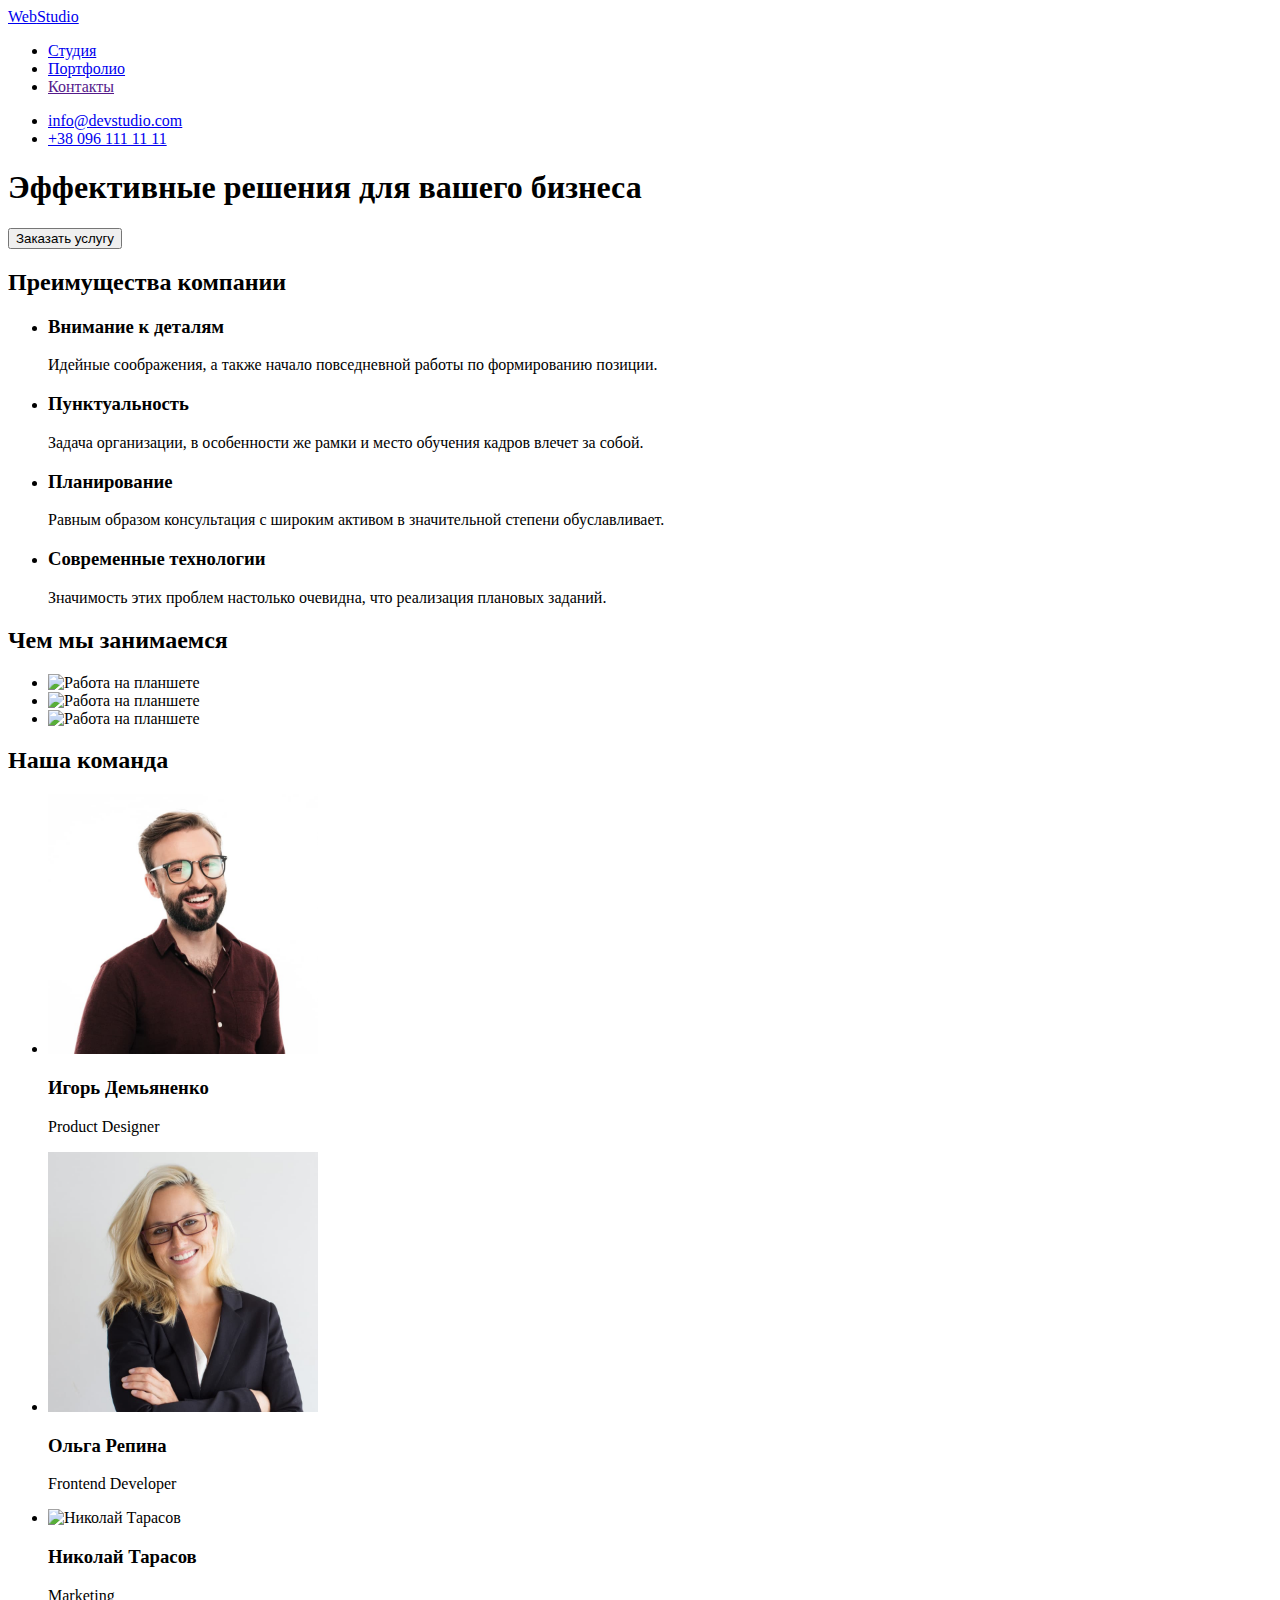
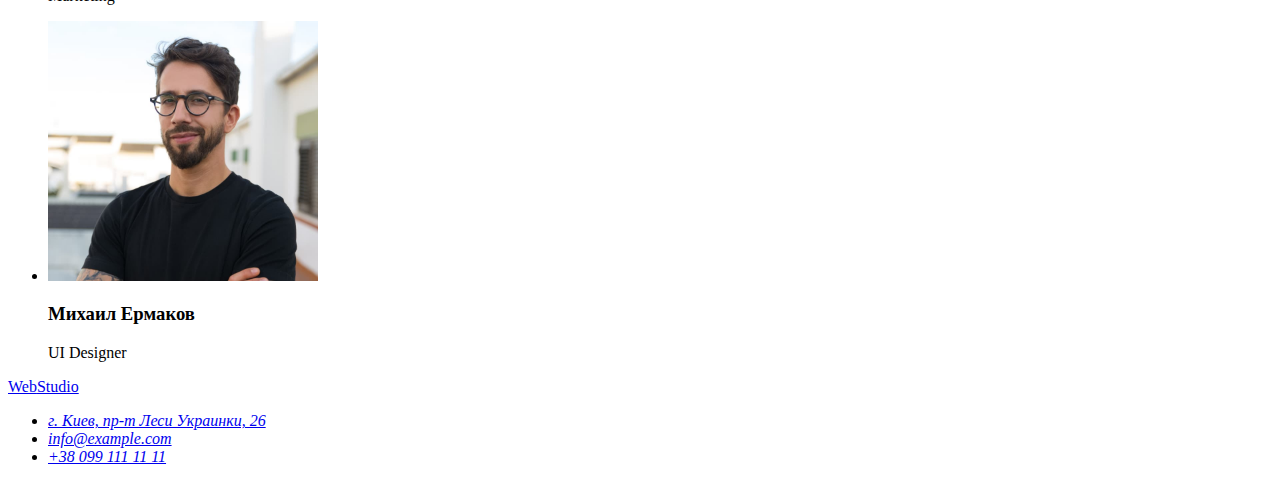
==== index.html @ 6516a87b "Create index.html" ====
<!DOCTYPE html>
<html lang="ru">
  <head>
    <meta charset="UTF-8" />
    <meta http-equiv="X-UA-Compatible" content="IE=edge" />
    <meta name="viewport" content="width=device-width, initial-scale=1.0" />
    <title>WebStudio</title>
    <link rel="preconnect" href="https://fonts.gstatic.com" />
    <link
      href="https://fonts.googleapis.com/css2?family=Raleway:wght@700&family=Roboto:wght@400;500;700;900&display=swap"
      rel="stylesheet"
    />
    <link rel="stylesheet" href="./css/styles.css" />
  </head>
  <body>
    <!--Header-->
    <header class="header">
      <a class="logo link" href="./"> <span class="logo-part">Web</span>Studio</a>
      <nav class="navigation">
        <ul class="menu list">
          <li class="menu-item">
            <a class="menu-link link current" href="./index.html">Студия</a>
          </li>
          <li class="menu-item"><a class="menu-link link" href="./portfolio.html">Портфолио</a></li>
          <li class="menu-item"><a class="menu-link link" href="">Контакты</a></li>
        </ul>
      </nav>
      <ul class="contacts list">
        <li class="contacts-item">
          <a class="contacts-link link" href="mailto:info@devstudio.com">info@devstudio.com</a>
        </li>
        <li class="contacts-item">
          <a class="contacts-link link" href="tel:+380961111111">+38 096 111 11 11</a>
        </li>
      </ul>
    </header>
    <main>
      <!--Hero-->
      <section class="hero">
        <h1 class="hero-title">Эффективные решения для вашего бизнеса</h1>
        <button class="modal-button" type="button">Заказать услугу</button>
      </section>
      <!--Advantages-->
      <section class="advantages">
        <h2 class="advantages-title-section">Преимущества компании</h2>
        <ul class="advantages-list list">
          <li class="advantages-item">
            <h3 class="advantages-title">Внимание к деталям</h3>
            <p class="advantages-text">
              Идейные соображения, а также начало повседневной работы по формированию позиции.
            </p>
          </li>
          <li class="advantages-item">
            <h3 class="advantages-title">Пунктуальность</h3>
            <p class="advantages-text">
              Задача организации, в особенности же рамки и место обучения кадров влечет за собой.
            </p>
          </li>
          <li class="advantages-item">
            <h3 class="advantages-title">Планирование</h3>
            <p class="advantages-text">
              Равным образом консультация с широким активом в значительной степени обуславливает.
            </p>
          </li>
          <li class="advantages-item">
            <h3 class="advantages-title">Современные технологии</h3>
            <p class="advantages-text">
              Значимость этих проблем настолько очевидна, что реализация плановых заданий.
            </p>
          </li>
        </ul>
      </section>
      <!--Gallery-->
      <section class="gallery">
        <h2 class="gallery-title">Чем мы занимаемся</h2>
        <ul class="gallery-list list">
          <li class="gallery-item">
            <img src="./images/img-1.jpg" alt="Работа на планшете" width="370" height="294" />
          </li>
          <li class="gallery-item">
            <img src="./images/img-2.jpg" alt="Работа на планшете" width="370" height="294" />
          </li>
          <li class="gallery-item">
            <img src="./images/img-3.jpg" alt="Работа на планшете" width="370" height="294" />
          </li>
        </ul>
      </section>
      <!--Team-->
      <section class="team">
        <h2 class="team-title-section">Наша команда</h2>
        <ul class="team-list list">
          <li class="team-item">
            <img src="./images/team/igor.jpg" alt="Игорь Демьяненко" width="270" height="260" />
            <h3 class="team-title">Игорь Демьяненко</h3>
            <p class="team-text" lang="en">Product Designer</p>
          </li>
          <li class="team-item">
            <img src="./images/team/olga.jpg" alt="Ольга Репина" width="270" height="260" />
            <h3 class="team-title">Ольга Репина</h3>
            <p class="team-text" lang="en">Frontend Developer</p>
          </li>
          <li class="team-item">
            <img src="./images/team/nickolay.jpg" alt="Николай Тарасов" width="270" height="260" />
            <h3 class="team-title">Николай Тарасов</h3>
            <p class="team-text" lang="en">Marketing</p>
          </li>
          <li class="team-item">
            <img src="./images/team/michail.jpg" alt="Михаил Ермаков" width="270" height="260" />
            <h3 class="team-title">Михаил Ермаков</h3>
            <p class="team-text" lang="en">UI Designer</p>
          </li>
        </ul>
      </section>
    </main>
    <!--Footer-->
    <footer class="footer">
      <a class="logo-footer link" href="./"><span class="logo-part">Web</span>Studio</a>
      <address class="address">
        <ul class="address-list list">
          <li class="address-item">
            <a
              class="address-link link"
              href="https://goo.gl/maps/QvTUTjKMQHzoDzai6"
              target="_blank"
              rel="noopener noreferrer"
              >г. Киев, пр-т Леси Украинки, 26</a
            >
          </li>
          <li class="address-item">
            <a class="mail-link link" href="mailto:info@example.com">info@example.com</a>
          </li>
          <li class="address-item">
            <a class="mail-link link" href="tel:+380991111111">+38 099 111 11 11</a>
          </li>
        </ul>
      </address>
    </footer>
  </body>
</html>
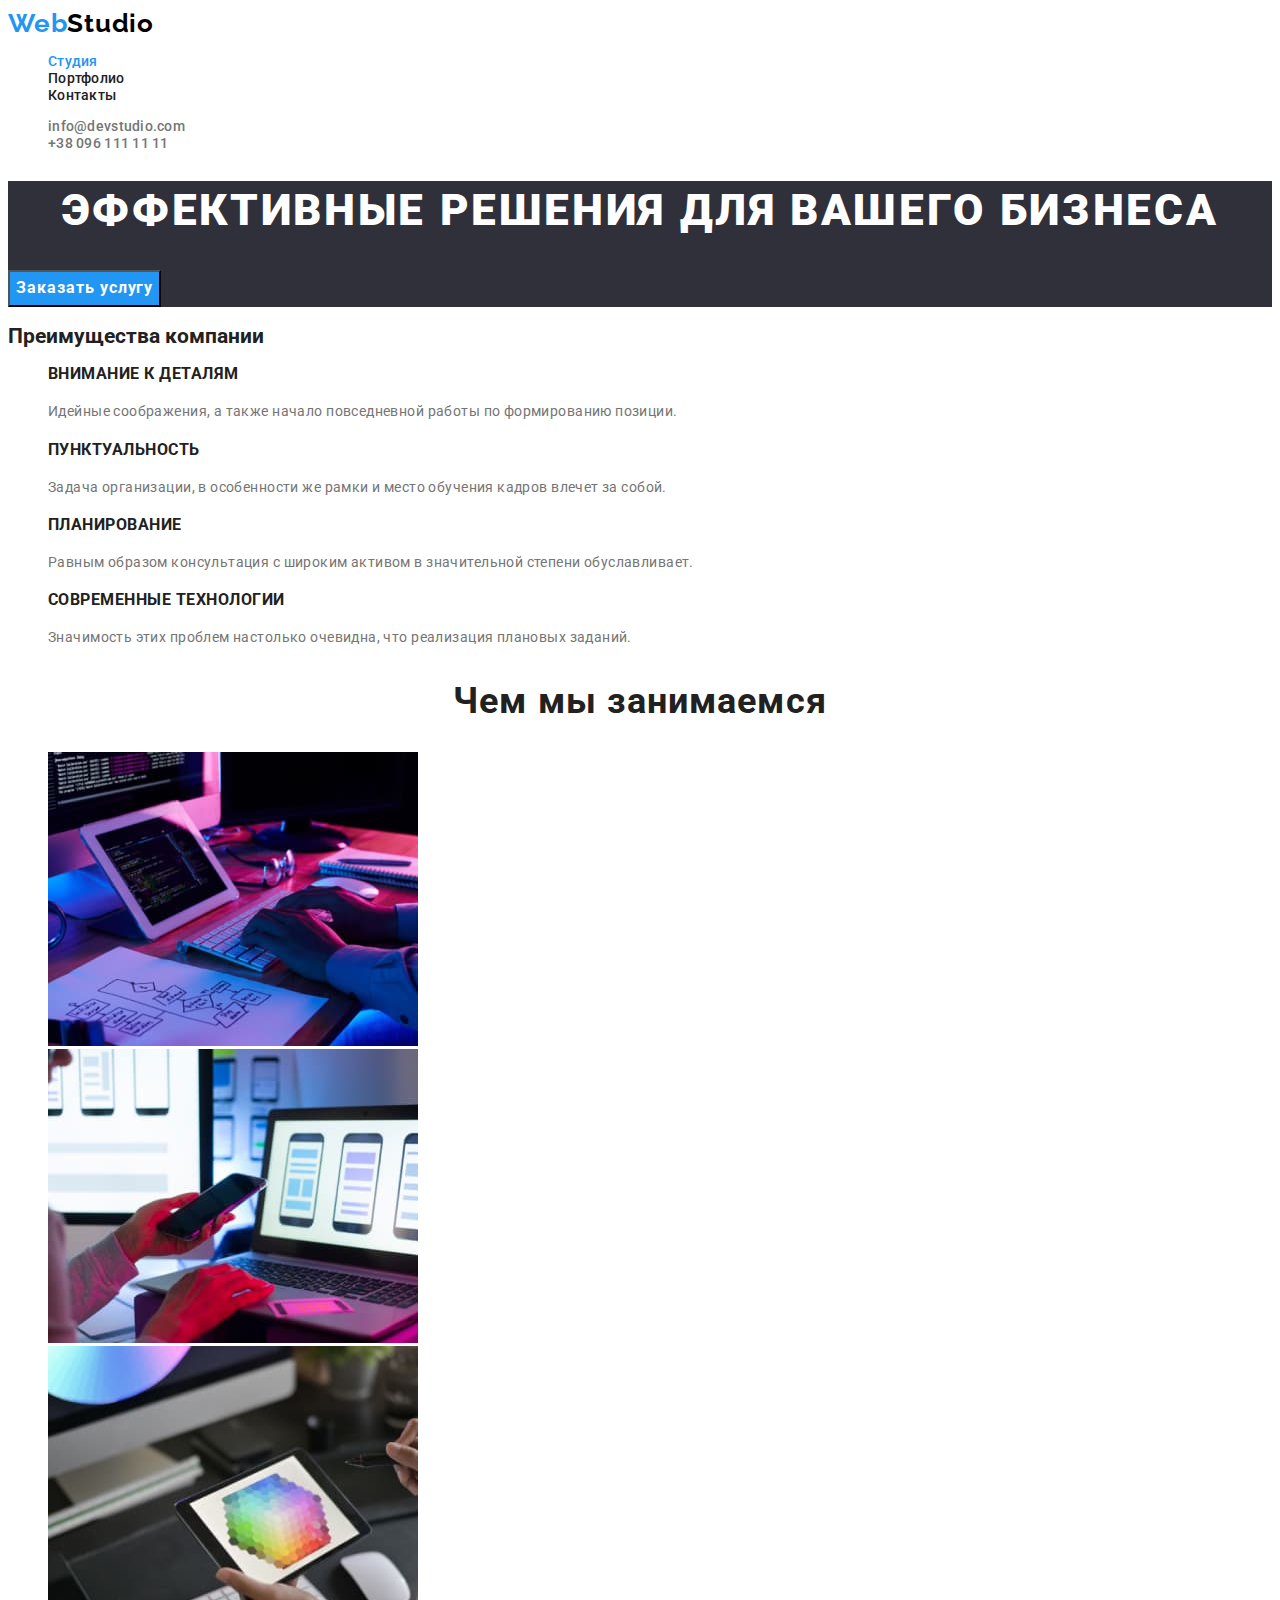
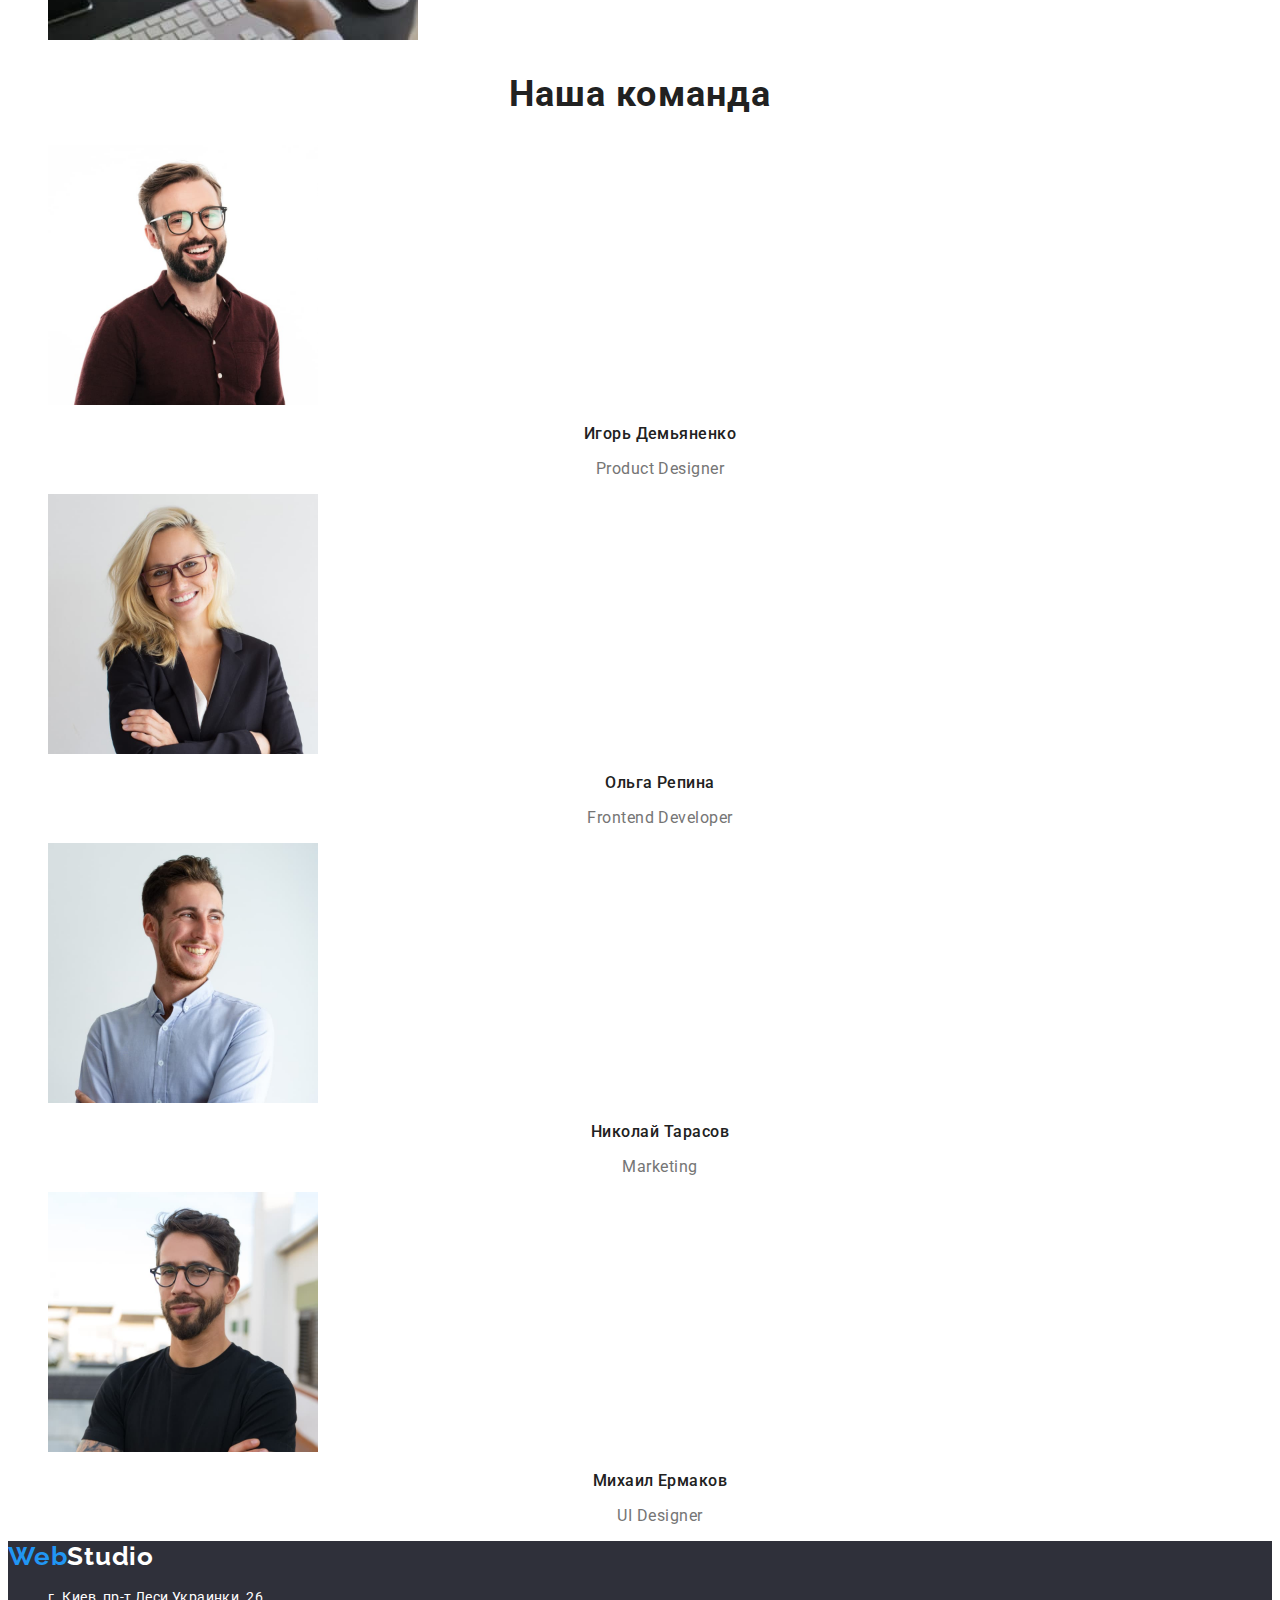
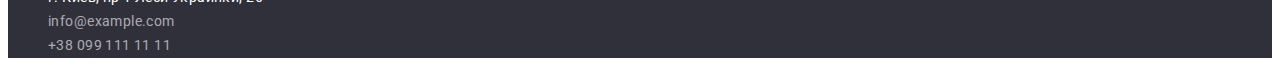
==== commit b9cd4a14: "Update index.html" ====
--- a/index.html
+++ b/index.html
@@ -9,6 +9,13 @@
     <link
       href="https://fonts.googleapis.com/css2?family=Raleway:wght@700&family=Roboto:wght@400;500;700;900&display=swap"
       rel="stylesheet"
+    />
+    <link
+      rel="stylesheet"
+      href="https://cdnjs.cloudflare.com/ajax/libs/modern-normalize/1.1.0/modern-normalize.min.css"
+      integrity="sha512-wpPYUAdjBVSE4KJnH1VR1HeZfpl1ub8YT/NKx4PuQ5NmX2tKuGu6U/JRp5y+Y8XG2tV+wKQpNHVUX03MfMFn9Q=="
+      crossorigin="anonymous"
+      referrerpolicy="no-referrer"
     />
     <link rel="stylesheet" href="./css/styles.css" />
   </head>
--- a/css/styles.css
+++ b/css/styles.css
@@ -0,0 +1,205 @@
+:root {
+  --main-font: 'Roboto', sans-serif;
+  --secondary-font: 'Raleway', sans-serif;
+  --accent-color: #2196f3;
+  --font-color: #212121;
+  --secondary-color: #ffffff;
+  --logo-header-color: #000000;
+  --logo-part-color: #2196f3;
+  --text-color: #757575;
+  --hero-footer-backgroud-color: #2f303a;
+  --button-background-color: #188ce8;
+  --portfolio-button-color: #f5f4fa;
+  --mail-link-color: rgba(255, 255, 255, 0.6);
+}
+
+.list {
+  list-style: none;
+}
+.link {
+  text-decoration: none;
+}
+body {
+  font-family: var(--main-font);
+  color: var(--font-color);
+  font-weight: 400;
+  font-size: 14px;
+}
+
+/*========= HEADER ========*/
+.logo {
+  font-family: var(--secondary-font);
+  font-weight: 700;
+  font-size: 26px;
+  line-height: 1.19;
+  letter-spacing: 0.03em;
+  color: var(--logo-header-color);
+}
+.logo-part {
+  color: var(--logo-part-color);
+}
+.menu-link,
+.contacts-link {
+  font-weight: 500;
+  line-height: 1.14;
+  letter-spacing: 0.02em;
+}
+.menu-link {
+  color: inherit;
+}
+.menu-link:hover,
+.menu-link:focus {
+  color: var(--accent-color);
+}
+.menu-link.current {
+  color: var(--accent-color);
+}
+.contacts-link {
+  color: var(--text-color);
+}
+.contacts-link:hover,
+.contacts-link:focus {
+  color: var(--accent-color);
+}
+
+/*========= END HEADER ========*/
+
+/*========= HERO ========*/
+.hero {
+  background-color: var(--hero-footer-backgroud-color);
+}
+.hero-title {
+  font-weight: 900;
+  font-size: 44px;
+  line-height: 1.36;
+  text-align: center;
+  letter-spacing: 0.06em;
+  text-transform: uppercase;
+  color: var(--secondary-color);
+}
+.modal-button {
+  font-weight: 700;
+  font-size: 16px;
+  line-height: 1.88;
+  letter-spacing: 0.06em;
+  color: var(--secondary-color);
+  background-color: var(--accent-color);
+  cursor: pointer;
+}
+.modal-button:hover,
+.modal-button:focus {
+  background-color: var(--button-background-color);
+}
+button {
+  font-family: inherit;
+}
+/*========= END HERO ========*/
+
+/*========= ADVANTAGES ========*/
+.advantages-title {
+  font-weight: 700;
+  line-height: 1.14;
+  letter-spacing: 0.03em;
+  text-transform: uppercase;
+}
+.advantages-text {
+  line-height: 1.71;
+  letter-spacing: 0.03em;
+  color: var(--text-color);
+}
+/*========= END ADVANTAGES ========*/
+
+/*========= GALLERY ========*/
+.gallery-title,
+.team-title-section {
+  font-weight: 700;
+  font-size: 36px;
+  line-height: 1.17;
+  text-align: center;
+  letter-spacing: 0.03em;
+}
+/*========= END GALLERY ========*/
+
+/*========= TEAM ========*/
+.team-title,
+.team-text {
+  font-size: 16px;
+  line-height: 1.19;
+  text-align: center;
+  letter-spacing: 0.03em;
+}
+.team-title {
+  font-weight: 500;
+}
+.team-text {
+  color: var(--text-color);
+}
+/*========= END TEAM ========*/
+
+/*========= PORTFOLIO ========*/
+.portfolio-button {
+  font-weight: 500;
+  font-size: 16px;
+  line-height: 1.63;
+  text-align: center;
+  letter-spacing: 0.03em;
+  background-color: var(--portfolio-button-color);
+  cursor: pointer;
+}
+.portfolio-button:hover,
+.portfolio-button:focus {
+  color: var(--secondary-color);
+  background-color: var(--accent-color);
+}
+.portfolio-jobs-title {
+  font-weight: 700;
+  font-size: 18px;
+  line-height: 2;
+  letter-spacing: 0.06em;
+  color: var(--font-color);
+}
+.portfolio-jobs-text {
+  font-size: 16px;
+  line-height: 1.88;
+  letter-spacing: 0.03em;
+  color: var(--text-color);
+}
+/*========= END PORTFOLIO ========*/
+
+/*========= FOOTER ========*/
+.footer {
+  background-color: var(--hero-footer-backgroud-color);
+}
+.logo-footer {
+  font-family: var(--secondary-font);
+  font-weight: 700;
+  font-size: 26px;
+  line-height: 1.19;
+  letter-spacing: 0.03em;
+  color: var(--secondary-color);
+}
+
+.address {
+  font-style: normal;
+  font-size: inherit;
+}
+.address-link,
+.mail-link {
+  line-height: 1.71;
+  letter-spacing: 0.03em;
+}
+.address-link {
+  color: var(--secondary-color);
+}
+.address-link:hover,
+.address-link:focus {
+  color: var(--accent-color);
+}
+.mail-link {
+  color: var(--mail-link-color);
+}
+.mail-link:hover,
+.mail-link:focus {
+  color: var(--accent-color);
+}
+/*========= END FOOTER ========*/
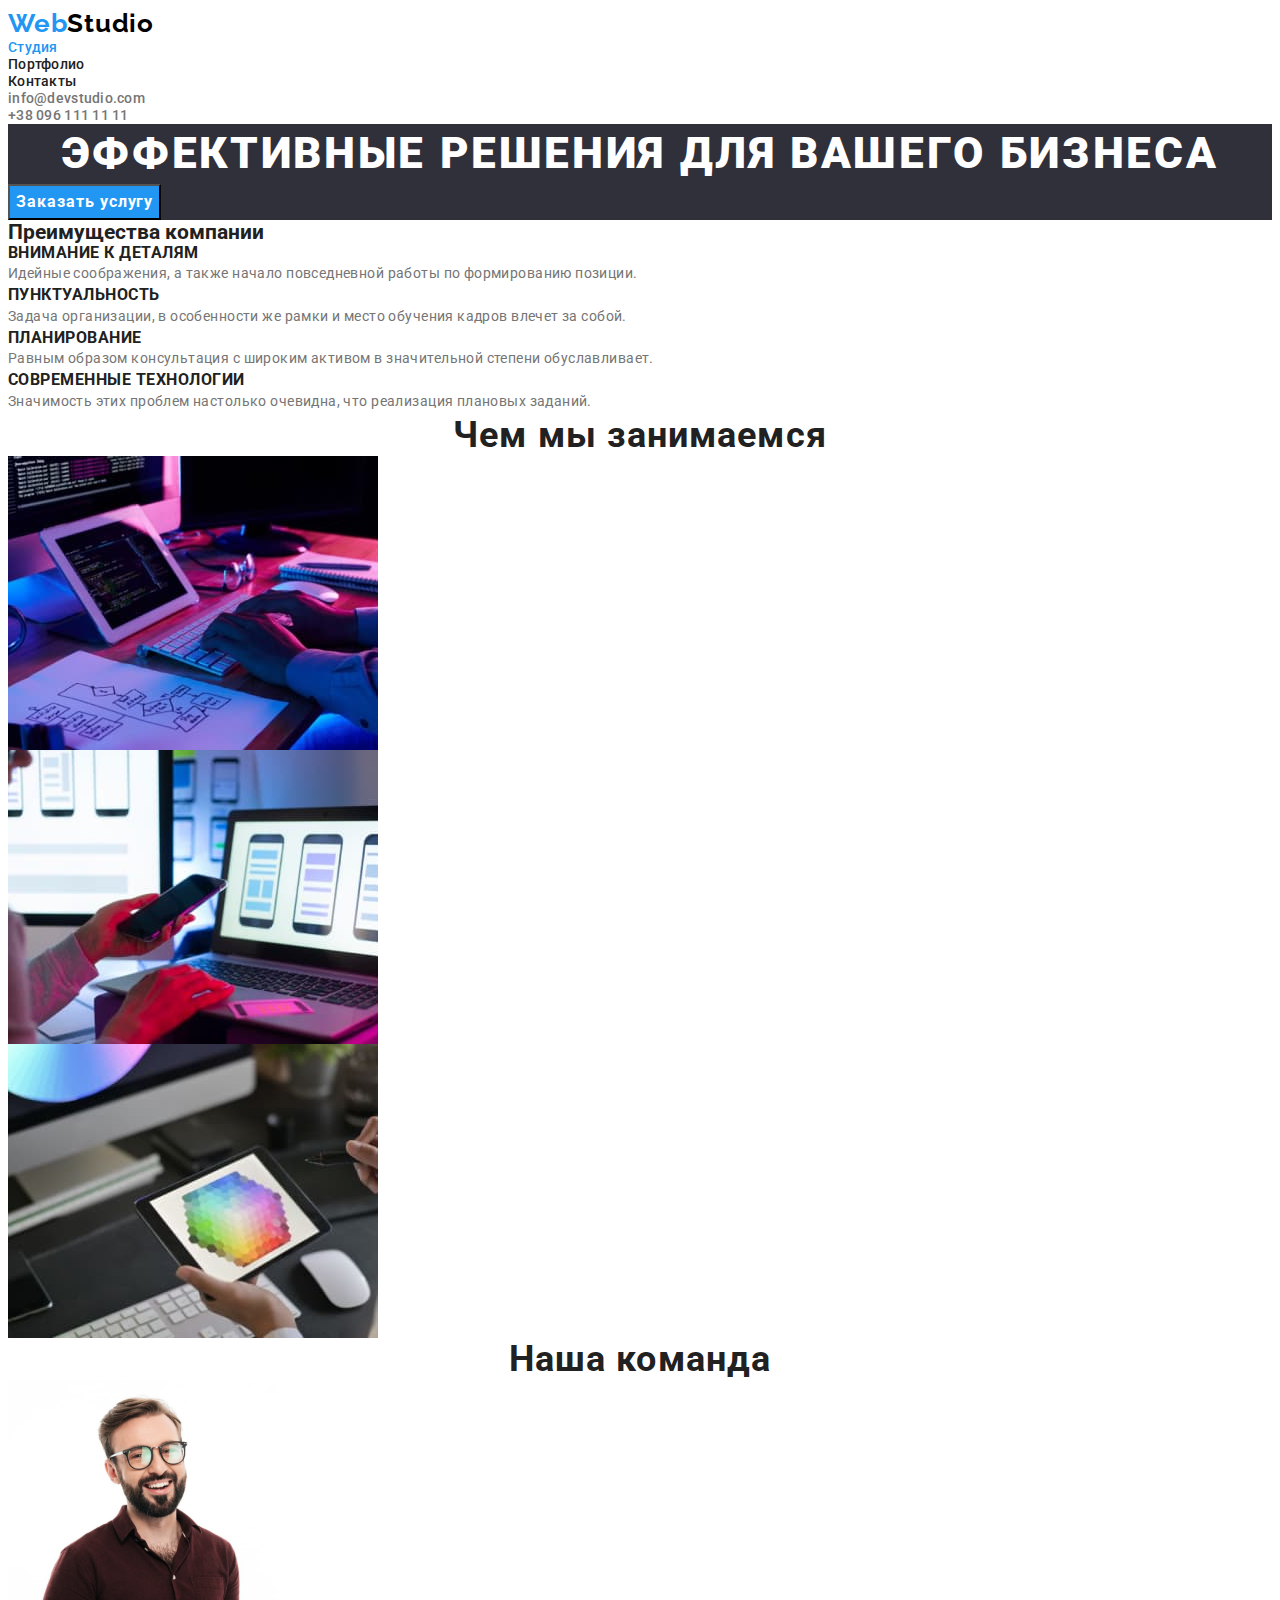
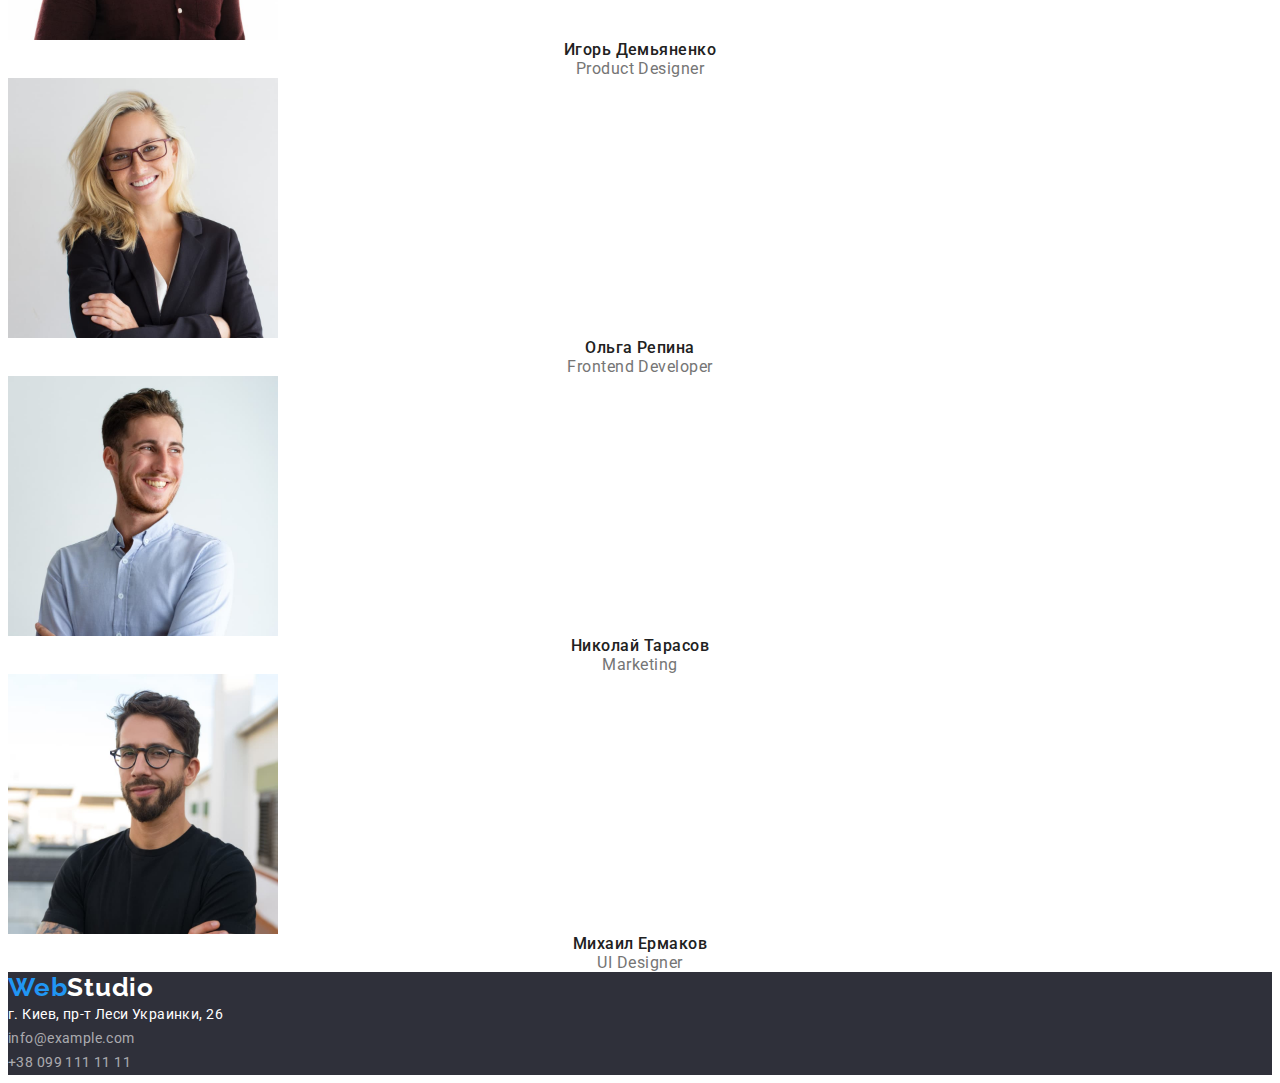
==== commit 919549d2: "Update index.html" ====
--- a/index.html
+++ b/index.html
@@ -22,125 +22,144 @@
   <body>
     <!--Header-->
     <header class="header">
-      <a class="logo link" href="./"> <span class="logo-part">Web</span>Studio</a>
-      <nav class="navigation">
-        <ul class="menu list">
-          <li class="menu-item">
-            <a class="menu-link link current" href="./index.html">Студия</a>
+      <div class="container header-container">
+        <a class="logo link" href="./"> <span class="logo-part">Web</span>Studio</a>
+        <nav class="navigation">
+          <ul class="menu list">
+            <li class="menu-item">
+              <a class="menu-link link current" href="./index.html">Студия</a>
+            </li>
+            <li class="menu-item">
+              <a class="menu-link link" href="./portfolio.html">Портфолио</a>
+            </li>
+            <li class="menu-item"><a class="menu-link link" href="">Контакты</a></li>
+          </ul>
+        </nav>
+        <ul class="contacts list">
+          <li class="contacts-item">
+            <a class="contacts-link link" href="mailto:info@devstudio.com">info@devstudio.com</a>
           </li>
-          <li class="menu-item"><a class="menu-link link" href="./portfolio.html">Портфолио</a></li>
-          <li class="menu-item"><a class="menu-link link" href="">Контакты</a></li>
+          <li class="contacts-item">
+            <a class="contacts-link link" href="tel:+380961111111">+38 096 111 11 11</a>
+          </li>
         </ul>
-      </nav>
-      <ul class="contacts list">
-        <li class="contacts-item">
-          <a class="contacts-link link" href="mailto:info@devstudio.com">info@devstudio.com</a>
-        </li>
-        <li class="contacts-item">
-          <a class="contacts-link link" href="tel:+380961111111">+38 096 111 11 11</a>
-        </li>
-      </ul>
+      </div>
     </header>
     <main>
       <!--Hero-->
       <section class="hero">
-        <h1 class="hero-title">Эффективные решения для вашего бизнеса</h1>
-        <button class="modal-button" type="button">Заказать услугу</button>
+        <div class="container">
+          <h1 class="hero-title">Эффективные решения для вашего бизнеса</h1>
+          <button class="modal-button" type="button">Заказать услугу</button>
+        </div>
       </section>
       <!--Advantages-->
       <section class="advantages">
-        <h2 class="advantages-title-section">Преимущества компании</h2>
-        <ul class="advantages-list list">
-          <li class="advantages-item">
-            <h3 class="advantages-title">Внимание к деталям</h3>
-            <p class="advantages-text">
-              Идейные соображения, а также начало повседневной работы по формированию позиции.
-            </p>
-          </li>
-          <li class="advantages-item">
-            <h3 class="advantages-title">Пунктуальность</h3>
-            <p class="advantages-text">
-              Задача организации, в особенности же рамки и место обучения кадров влечет за собой.
-            </p>
-          </li>
-          <li class="advantages-item">
-            <h3 class="advantages-title">Планирование</h3>
-            <p class="advantages-text">
-              Равным образом консультация с широким активом в значительной степени обуславливает.
-            </p>
-          </li>
-          <li class="advantages-item">
-            <h3 class="advantages-title">Современные технологии</h3>
-            <p class="advantages-text">
-              Значимость этих проблем настолько очевидна, что реализация плановых заданий.
-            </p>
-          </li>
-        </ul>
+        <div class="container">
+          <h2 class="advantages-title-section">Преимущества компании</h2>
+          <ul class="advantages-list list">
+            <li class="advantages-item">
+              <h3 class="advantages-title">Внимание к деталям</h3>
+              <p class="advantages-text">
+                Идейные соображения, а также начало повседневной работы по формированию позиции.
+              </p>
+            </li>
+            <li class="advantages-item">
+              <h3 class="advantages-title">Пунктуальность</h3>
+              <p class="advantages-text">
+                Задача организации, в особенности же рамки и место обучения кадров влечет за собой.
+              </p>
+            </li>
+            <li class="advantages-item">
+              <h3 class="advantages-title">Планирование</h3>
+              <p class="advantages-text">
+                Равным образом консультация с широким активом в значительной степени обуславливает.
+              </p>
+            </li>
+            <li class="advantages-item">
+              <h3 class="advantages-title">Современные технологии</h3>
+              <p class="advantages-text">
+                Значимость этих проблем настолько очевидна, что реализация плановых заданий.
+              </p>
+            </li>
+          </ul>
+        </div>
       </section>
       <!--Gallery-->
       <section class="gallery">
-        <h2 class="gallery-title">Чем мы занимаемся</h2>
-        <ul class="gallery-list list">
-          <li class="gallery-item">
-            <img src="./images/img-1.jpg" alt="Работа на планшете" width="370" height="294" />
-          </li>
-          <li class="gallery-item">
-            <img src="./images/img-2.jpg" alt="Работа на планшете" width="370" height="294" />
-          </li>
-          <li class="gallery-item">
-            <img src="./images/img-3.jpg" alt="Работа на планшете" width="370" height="294" />
-          </li>
-        </ul>
+        <div class="container">
+          <h2 class="gallery-title">Чем мы занимаемся</h2>
+          <ul class="gallery-list list">
+            <li class="gallery-item">
+              <img src="./images/img-1.jpg" alt="Работа на планшете" width="370" height="294" />
+            </li>
+            <li class="gallery-item">
+              <img src="./images/img-2.jpg" alt="Работа на планшете" width="370" height="294" />
+            </li>
+            <li class="gallery-item">
+              <img src="./images/img-3.jpg" alt="Работа на планшете" width="370" height="294" />
+            </li>
+          </ul>
+        </div>
       </section>
       <!--Team-->
       <section class="team">
-        <h2 class="team-title-section">Наша команда</h2>
-        <ul class="team-list list">
-          <li class="team-item">
-            <img src="./images/team/igor.jpg" alt="Игорь Демьяненко" width="270" height="260" />
-            <h3 class="team-title">Игорь Демьяненко</h3>
-            <p class="team-text" lang="en">Product Designer</p>
-          </li>
-          <li class="team-item">
-            <img src="./images/team/olga.jpg" alt="Ольга Репина" width="270" height="260" />
-            <h3 class="team-title">Ольга Репина</h3>
-            <p class="team-text" lang="en">Frontend Developer</p>
-          </li>
-          <li class="team-item">
-            <img src="./images/team/nickolay.jpg" alt="Николай Тарасов" width="270" height="260" />
-            <h3 class="team-title">Николай Тарасов</h3>
-            <p class="team-text" lang="en">Marketing</p>
-          </li>
-          <li class="team-item">
-            <img src="./images/team/michail.jpg" alt="Михаил Ермаков" width="270" height="260" />
-            <h3 class="team-title">Михаил Ермаков</h3>
-            <p class="team-text" lang="en">UI Designer</p>
-          </li>
-        </ul>
+        <div class="container">
+          <h2 class="team-title-section">Наша команда</h2>
+          <ul class="team-list list">
+            <li class="team-item">
+              <img src="./images/team/igor.jpg" alt="Игорь Демьяненко" width="270" height="260" />
+              <h3 class="team-title">Игорь Демьяненко</h3>
+              <p class="team-text" lang="en">Product Designer</p>
+            </li>
+            <li class="team-item">
+              <img src="./images/team/olga.jpg" alt="Ольга Репина" width="270" height="260" />
+              <h3 class="team-title">Ольга Репина</h3>
+              <p class="team-text" lang="en">Frontend Developer</p>
+            </li>
+            <li class="team-item">
+              <img
+                src="./images/team/nickolay.jpg"
+                alt="Николай Тарасов"
+                width="270"
+                height="260"
+              />
+              <h3 class="team-title">Николай Тарасов</h3>
+              <p class="team-text" lang="en">Marketing</p>
+            </li>
+            <li class="team-item">
+              <img src="./images/team/michail.jpg" alt="Михаил Ермаков" width="270" height="260" />
+              <h3 class="team-title">Михаил Ермаков</h3>
+              <p class="team-text" lang="en">UI Designer</p>
+            </li>
+          </ul>
+        </div>
       </section>
     </main>
     <!--Footer-->
     <footer class="footer">
-      <a class="logo-footer link" href="./"><span class="logo-part">Web</span>Studio</a>
-      <address class="address">
-        <ul class="address-list list">
-          <li class="address-item">
-            <a
-              class="address-link link"
-              href="https://goo.gl/maps/QvTUTjKMQHzoDzai6"
-              target="_blank"
-              rel="noopener noreferrer"
-              >г. Киев, пр-т Леси Украинки, 26</a
-            >
-          </li>
-          <li class="address-item">
-            <a class="mail-link link" href="mailto:info@example.com">info@example.com</a>
-          </li>
-          <li class="address-item">
-            <a class="mail-link link" href="tel:+380991111111">+38 099 111 11 11</a>
-          </li>
-        </ul>
-      </address>
+      <div class="container">
+        <a class="logo-footer link" href="./"><span class="logo-part">Web</span>Studio</a>
+        <address class="address">
+          <ul class="address-list list">
+            <li class="address-item">
+              <a
+                class="address-link link"
+                href="https://goo.gl/maps/QvTUTjKMQHzoDzai6"
+                target="_blank"
+                rel="noopener noreferrer"
+                >г. Киев, пр-т Леси Украинки, 26</a
+              >
+            </li>
+            <li class="address-item">
+              <a class="mail-link link" href="mailto:info@example.com">info@example.com</a>
+            </li>
+            <li class="address-item">
+              <a class="mail-link link" href="tel:+380991111111">+38 099 111 11 11</a>
+            </li>
+          </ul>
+        </address>
+      </div>
     </footer>
   </body>
 </html>
--- a/css/styles.css
+++ b/css/styles.css
@@ -13,12 +13,36 @@
   --mail-link-color: rgba(255, 255, 255, 0.6);
 }
 
+h1,
+h2,
+h3,
+h4,
+h5,
+h6,
+p {
+  margin-top: 0;
+  margin-bottom: 0;
+}
+
+ul,
+ol {
+  margin-top: 0;
+  margin-bottom: 0;
+  padding-left: 0;
+}
+
+img {
+  display: block;
+}
+
 .list {
   list-style: none;
 }
+
 .link {
   text-decoration: none;
 }
+
 body {
   font-family: var(--main-font);
   color: var(--font-color);
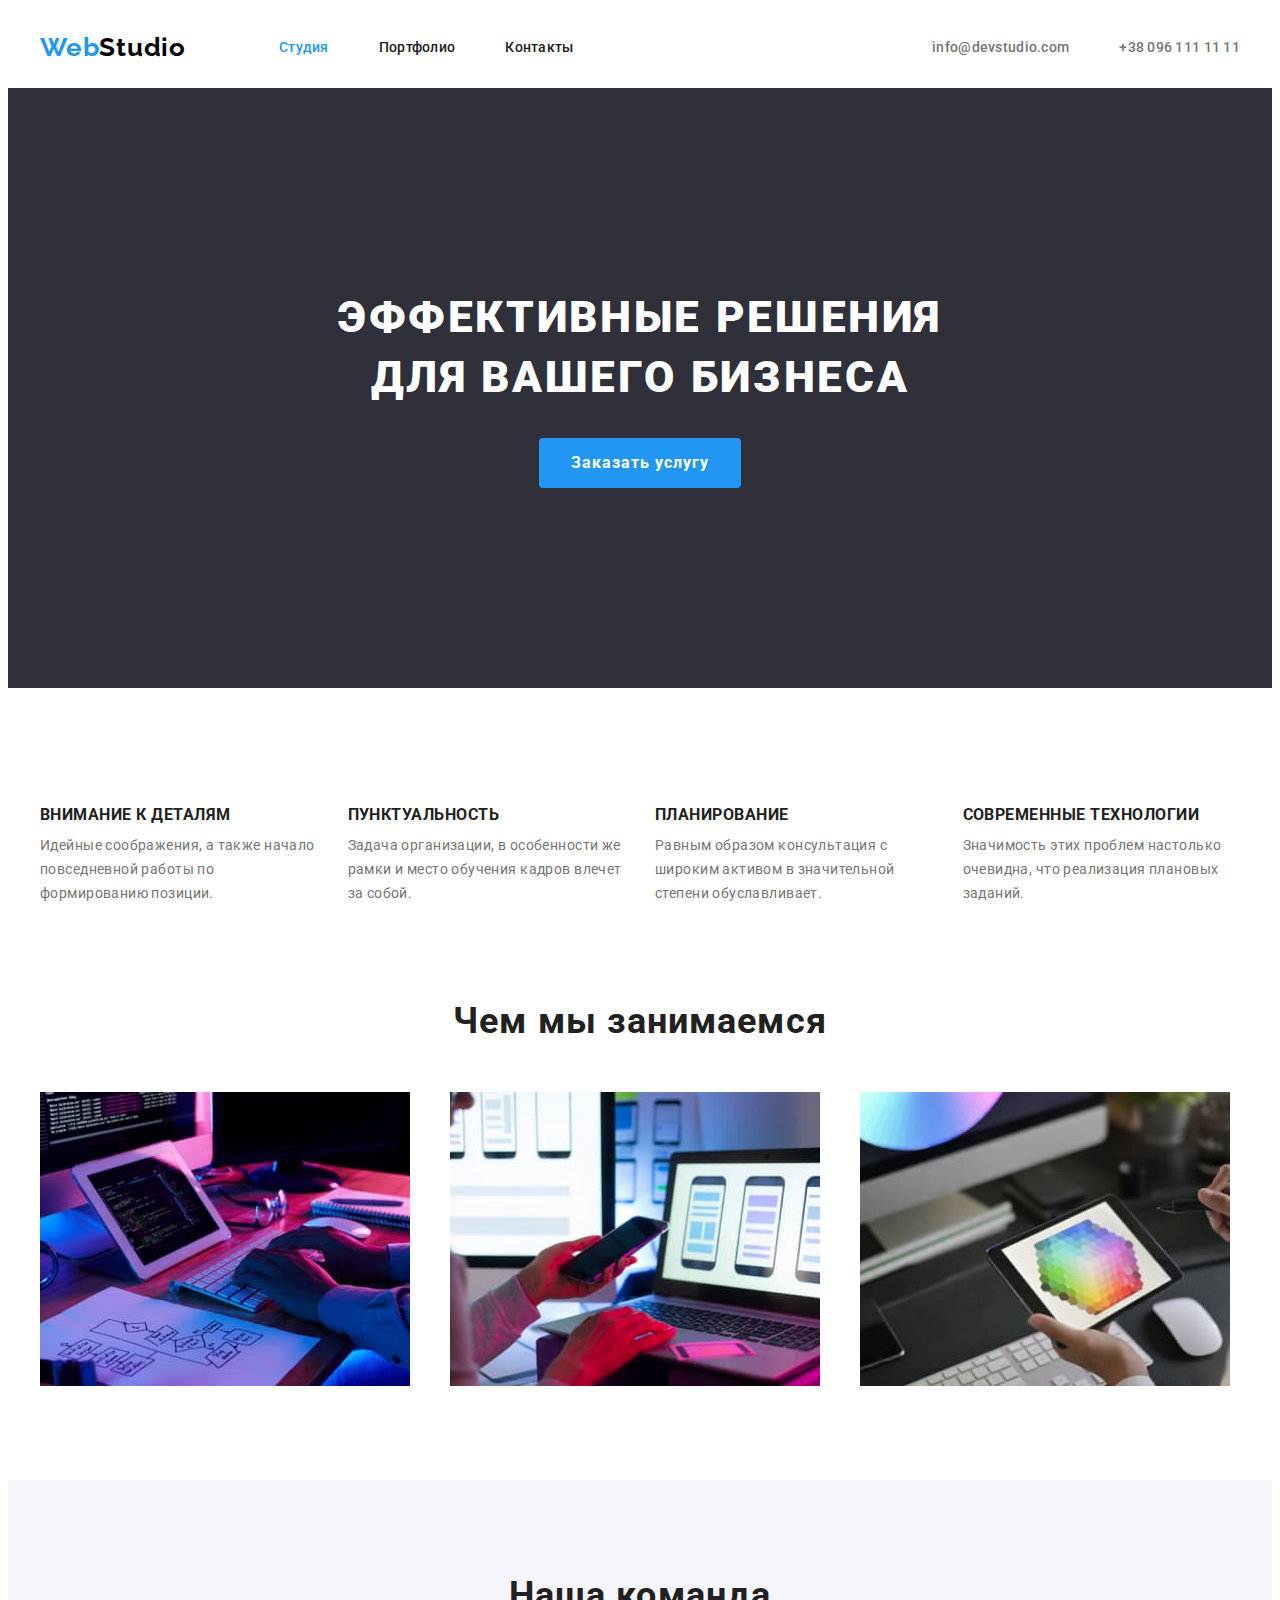
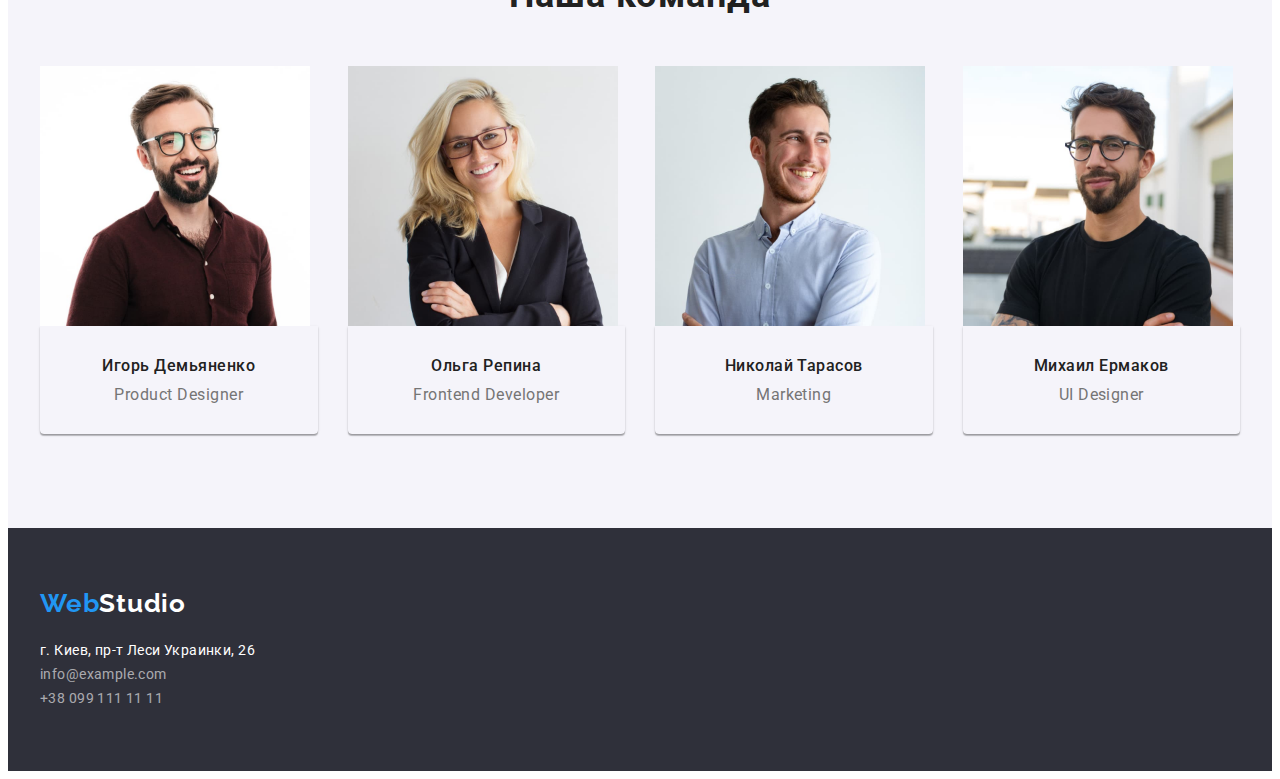
==== commit 4effb816: "Update styles.css" ====
--- a/index.html
+++ b/index.html
@@ -49,14 +49,14 @@
       <!--Hero-->
       <section class="hero">
         <div class="container">
-          <h1 class="hero-title">Эффективные решения для вашего бизнеса</h1>
+          <h1 class="hero-title">Эффективные решения </br> для вашего бизнеса</h1>
           <button class="modal-button" type="button">Заказать услугу</button>
         </div>
       </section>
       <!--Advantages-->
-      <section class="advantages">
+      <section class="advantages section">
         <div class="container">
-          <h2 class="advantages-title-section">Преимущества компании</h2>
+          <h2 class="advantages-title-container">Преимущества компании</h2>
           <ul class="advantages-list list">
             <li class="advantages-item">
               <h3 class="advantages-title">Внимание к деталям</h3>
@@ -86,7 +86,7 @@
         </div>
       </section>
       <!--Gallery-->
-      <section class="gallery">
+      <section class="gallery section">
         <div class="container">
           <h2 class="gallery-title">Чем мы занимаемся</h2>
           <ul class="gallery-list list">
@@ -103,19 +103,19 @@
         </div>
       </section>
       <!--Team-->
-      <section class="team">
+      <section class="team section">
         <div class="container">
-          <h2 class="team-title-section">Наша команда</h2>
+          <h2 class="team-title">Наша команда</h2>
           <ul class="team-list list">
             <li class="team-item">
               <img src="./images/team/igor.jpg" alt="Игорь Демьяненко" width="270" height="260" />
-              <h3 class="team-title">Игорь Демьяненко</h3>
-              <p class="team-text" lang="en">Product Designer</p>
+              <div class="team-item-content"><h3 class="team-title-item">Игорь Демьяненко</h3>
+              <p class="team-text" lang="en">Product Designer</p></div>
             </li>
             <li class="team-item">
               <img src="./images/team/olga.jpg" alt="Ольга Репина" width="270" height="260" />
-              <h3 class="team-title">Ольга Репина</h3>
-              <p class="team-text" lang="en">Frontend Developer</p>
+              <div class="team-item-content"><h3 class="team-title-item">Ольга Репина</h3>
+              <p class="team-text" lang="en">Frontend Developer</p></div>
             </li>
             <li class="team-item">
               <img
@@ -124,13 +124,13 @@
                 width="270"
                 height="260"
               />
-              <h3 class="team-title">Николай Тарасов</h3>
-              <p class="team-text" lang="en">Marketing</p>
+              <div class="team-item-content"><h3 class="team-title-item">Николай Тарасов</h3>
+              <p class="team-text" lang="en">Marketing</p></div>
             </li>
             <li class="team-item">
               <img src="./images/team/michail.jpg" alt="Михаил Ермаков" width="270" height="260" />
-              <h3 class="team-title">Михаил Ермаков</h3>
-              <p class="team-text" lang="en">UI Designer</p>
+              <div class="team-item-content"><h3 class="team-title-item">Михаил Ермаков</h3>
+              <p class="team-text" lang="en">UI Designer</p></div>
             </li>
           </ul>
         </div>
--- a/css/styles.css
+++ b/css/styles.css
@@ -50,7 +50,46 @@
   font-size: 14px;
 }
 
+.container {
+  width: 1200px;
+  padding-left: 15px;
+  padding-right: 15px;
+  margin: 0 auto;
+}
+.section {
+  padding-top: 94px;
+  padding-bottom: 94px;
+}
+
 /*========= HEADER ========*/
+.header {
+  padding-top: 24px;
+  padding-bottom: 25px;
+}
+.header-container {
+  display: flex;
+  align-items: center;
+}
+.navigation {
+  display: flex;
+  align-items: center;
+}
+.menu {
+  display: flex;
+  align-items: center;
+}
+.menu-item:not(:last-child) {
+  margin-right: 50px;
+}
+.contacts {
+  display: flex;
+  align-items: center;
+  margin-left: auto;
+}
+.contacts-item:not(:last-child) {
+  margin-right: 50px;
+}
+
 .logo {
   font-family: var(--secondary-font);
   font-weight: 700;
@@ -58,6 +97,9 @@
   line-height: 1.19;
   letter-spacing: 0.03em;
   color: var(--logo-header-color);
+  display: flex;
+  align-items: center;
+  margin-right: 93px;
 }
 .logo-part {
   color: var(--logo-part-color);
@@ -67,6 +109,8 @@
   font-weight: 500;
   line-height: 1.14;
   letter-spacing: 0.02em;
+  padding-top: 32px;
+  padding-bottom: 32px;
 }
 .menu-link {
   color: inherit;
@@ -91,17 +135,22 @@
 /*========= HERO ========*/
 .hero {
   background-color: var(--hero-footer-backgroud-color);
+  padding: 200px 0;
+  text-align: center;
 }
 .hero-title {
   font-weight: 900;
   font-size: 44px;
   line-height: 1.36;
-  text-align: center;
   letter-spacing: 0.06em;
   text-transform: uppercase;
   color: var(--secondary-color);
+  padding-bottom: 30px;
 }
 .modal-button {
+  border-radius: 4px;
+  border: none;
+  padding: 10px 32px;
   font-weight: 700;
   font-size: 16px;
   line-height: 1.88;
@@ -120,55 +169,120 @@
 /*========= END HERO ========*/
 
 /*========= ADVANTAGES ========*/
+.advantages-title-container {
+  visibility: hidden;
+}
 .advantages-title {
   font-weight: 700;
   line-height: 1.14;
   letter-spacing: 0.03em;
   text-transform: uppercase;
+  margin-bottom: 10px;
 }
 .advantages-text {
   line-height: 1.71;
   letter-spacing: 0.03em;
   color: var(--text-color);
 }
+.advantages-list {
+  display: flex;
+  flex-wrap: wrap;
+  margin-left: -30px;
+  margin-top: -30px;
+}
+.advantages-item {
+  flex-basis: calc((100% - 120px) / 4);
+  margin-left: 30px;
+  margin-top: 30px;
+}
+.advantages {
+  padding-bottom: 0;
+}
 /*========= END ADVANTAGES ========*/
 
 /*========= GALLERY ========*/
 .gallery-title,
-.team-title-section {
+.team-title {
   font-weight: 700;
   font-size: 36px;
   line-height: 1.17;
   text-align: center;
   letter-spacing: 0.03em;
+  margin-bottom: 50px;
+}
+.gallery-list {
+  display: flex;
+  flex-wrap: wrap;
+  margin-left: -30px;
+  margin-top: -30px;
+}
+.gallery-item {
+  flex-basis: calc((100% - 90px) / 3);
+  margin-left: 30px;
+  margin-top: 30px;
 }
 /*========= END GALLERY ========*/
 
 /*========= TEAM ========*/
-.team-title,
+.team {
+  background-color: var(--portfolio-button-color);
+}
+.team-title-item,
 .team-text {
   font-size: 16px;
   line-height: 1.19;
   text-align: center;
   letter-spacing: 0.03em;
 }
-.team-title {
+.team-title-item {
   font-weight: 500;
+  margin-bottom: 10px;
 }
 .team-text {
   color: var(--text-color);
 }
+.team-list {
+  display: flex;
+  flex-wrap: wrap;
+  margin-left: -30px;
+  margin-top: -30px;
+}
+.team-item {
+  flex-basis: calc((100% - 120px) / 4);
+  margin-left: 30px;
+  margin-top: 30px;
+}
+.team-item-content {
+  display: block;
+  padding: 30px 0;
+  box-shadow: 0px 1px 3px rgba(0, 0, 0, 0.12), 0px 1px 1px rgba(0, 0, 0, 0.14),
+    0px 2px 1px rgba(0, 0, 0, 0.2);
+  border-radius: 0px 0px 4px 4px;
+}
 /*========= END TEAM ========*/
 
 /*========= PORTFOLIO ========*/
+.section-portfolio {
+  padding-top: 64px;
+  padding-bottom: 124px;
+}
+.portfolio-title {
+  visibility: hidden;
+}
 .portfolio-button {
+  display: inline-block;
   font-weight: 500;
   font-size: 16px;
   line-height: 1.63;
+  border-radius: 4px;
+  border: none;
   text-align: center;
   letter-spacing: 0.03em;
   background-color: var(--portfolio-button-color);
   cursor: pointer;
+  padding: 6px 22px;
+  margin-right: 8px;
+  margin-bottom: 50px;
 }
 .portfolio-button:hover,
 .portfolio-button:focus {
@@ -181,6 +295,7 @@
   line-height: 2;
   letter-spacing: 0.06em;
   color: var(--font-color);
+  margin-bottom: 4px;
 }
 .portfolio-jobs-text {
   font-size: 16px;
@@ -188,11 +303,36 @@
   letter-spacing: 0.03em;
   color: var(--text-color);
 }
+.portfolio-list {
+  display: flex;
+  justify-content: center;
+}
+.portfolio-jobs-list {
+  display: flex;
+  flex-wrap: wrap;
+  margin-left: -30px;
+  margin-top: -30px;
+  padding: 0;
+  margin: 0;
+}
+.portfolio-jobs-item {
+  flex-basis: calc((100% - 90px) / 3);
+  margin-left: 30px;
+  margin-top: 30px;
+}
+.portfolio-jobs-content {
+  display: block;
+  padding: 20px 24px;
+  border-right: 1px solid #eeeeee;
+  border-bottom: 1px solid #eeeeee;
+  border-left: 1px solid #eeeeee;
+}
 /*========= END PORTFOLIO ========*/
 
 /*========= FOOTER ========*/
 .footer {
   background-color: var(--hero-footer-backgroud-color);
+  padding: 60px 0;
 }
 .logo-footer {
   font-family: var(--secondary-font);
@@ -206,11 +346,13 @@
 .address {
   font-style: normal;
   font-size: inherit;
+  padding-top: 20px;
 }
 .address-link,
 .mail-link {
   line-height: 1.71;
   letter-spacing: 0.03em;
+  padding-bottom: 9px;
 }
 .address-link {
   color: var(--secondary-color);
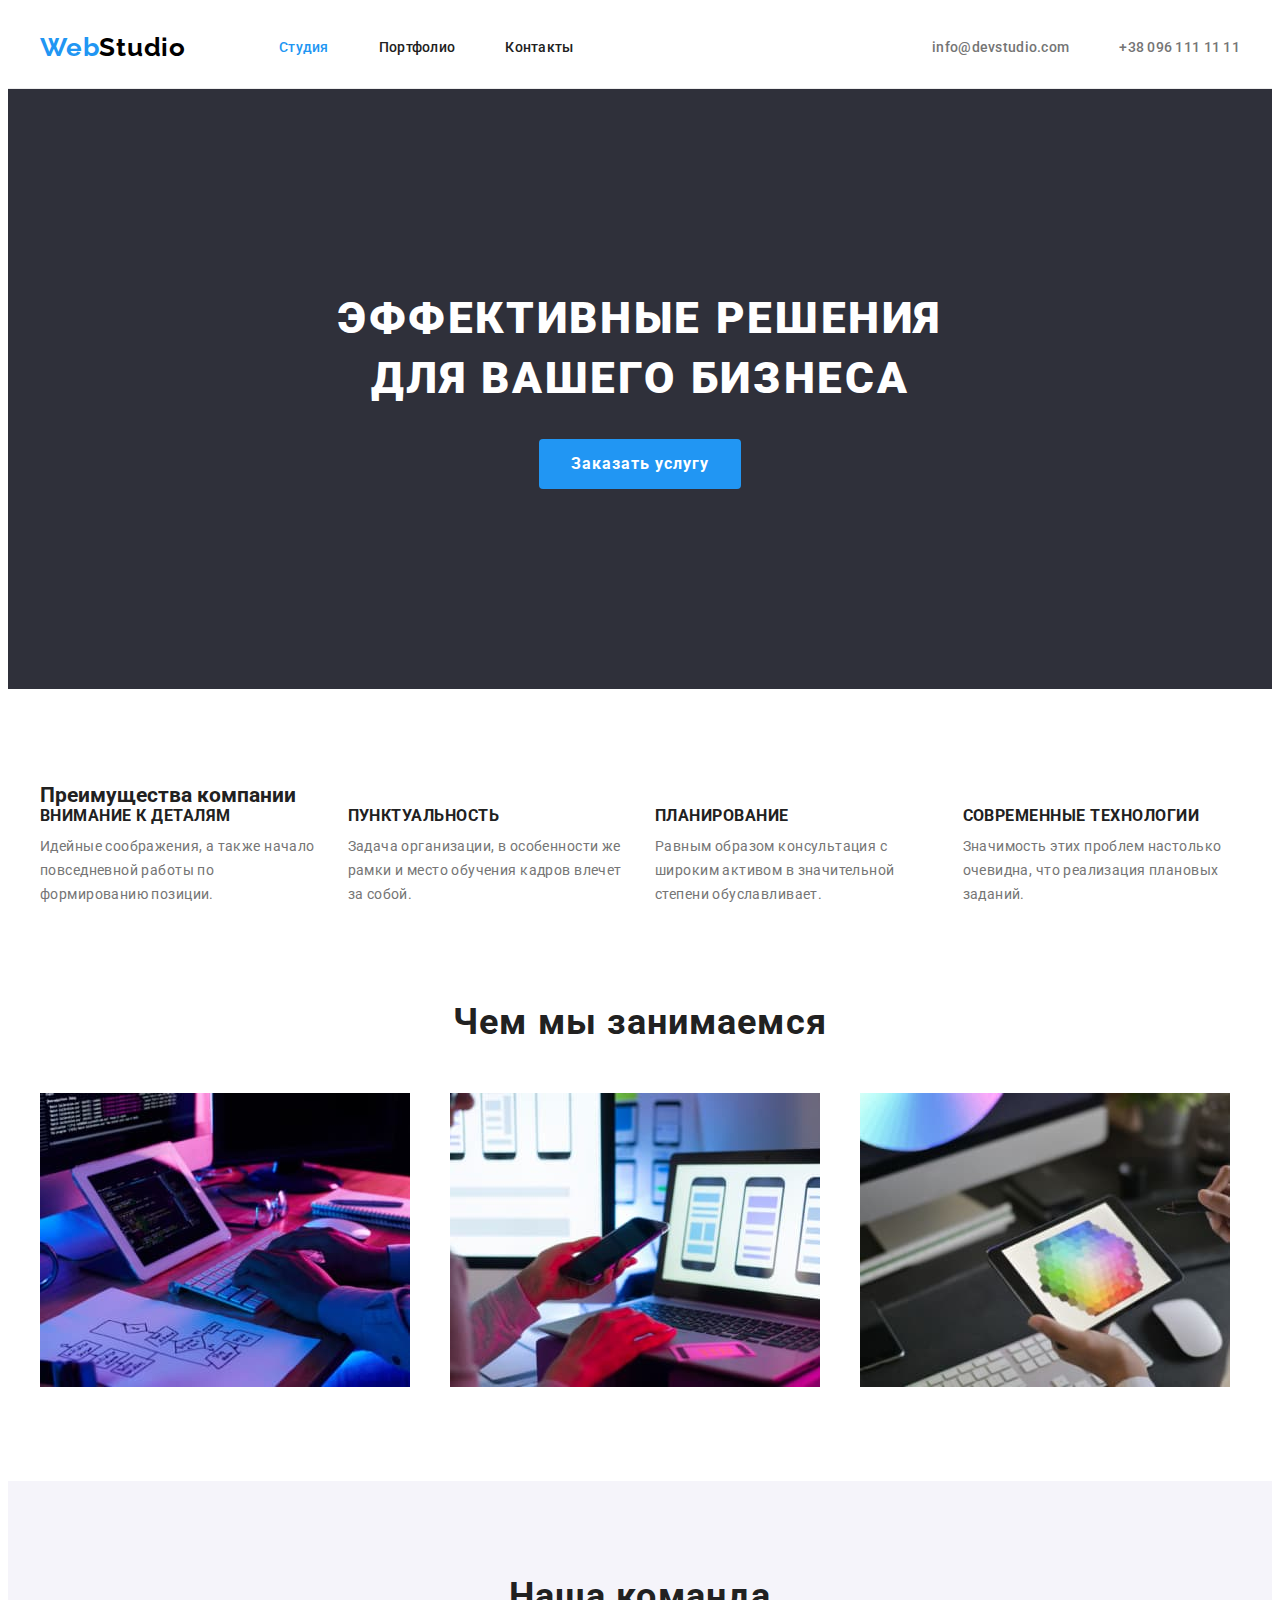
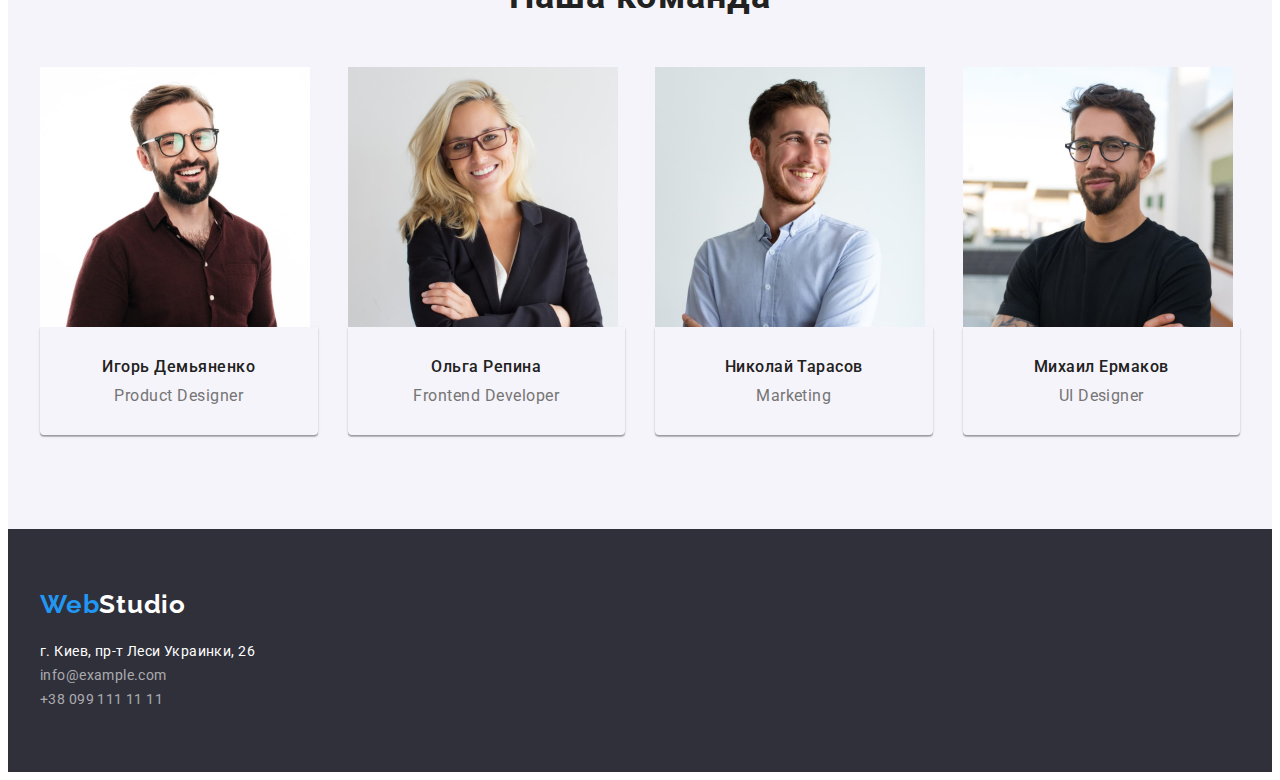
==== commit a6e464c6: "Update index.html" ====
--- a/index.html
+++ b/index.html
@@ -56,7 +56,7 @@
       <!--Advantages-->
       <section class="advantages section">
         <div class="container">
-          <h2 class="advantages-title-container">Преимущества компании</h2>
+          <h2 class="visually-hidden">Преимущества компании</h2>
           <ul class="advantages-list list">
             <li class="advantages-item">
               <h3 class="advantages-title">Внимание к деталям</h3>
--- a/css/styles.css
+++ b/css/styles.css
@@ -65,6 +65,7 @@
 .header {
   padding-top: 24px;
   padding-bottom: 25px;
+  border-bottom: 1px solid #ececec;
 }
 .header-container {
   display: flex;
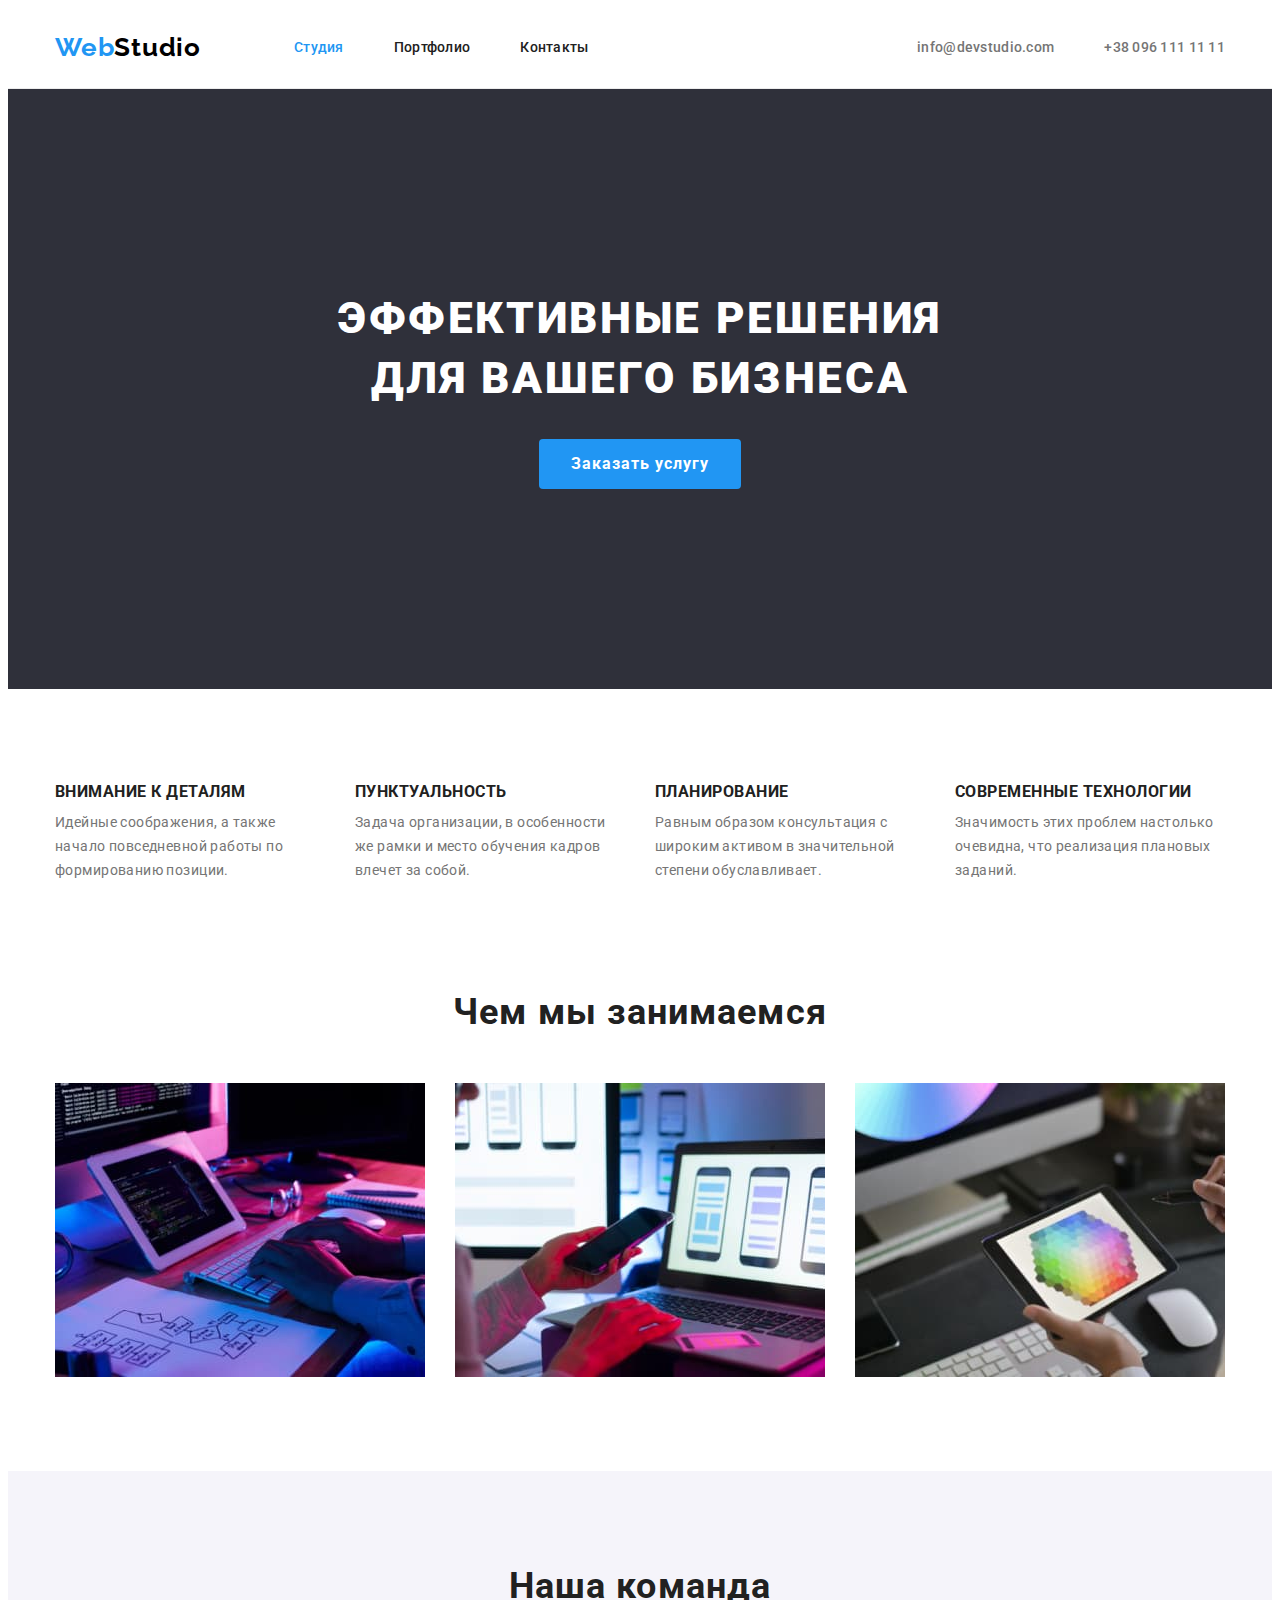
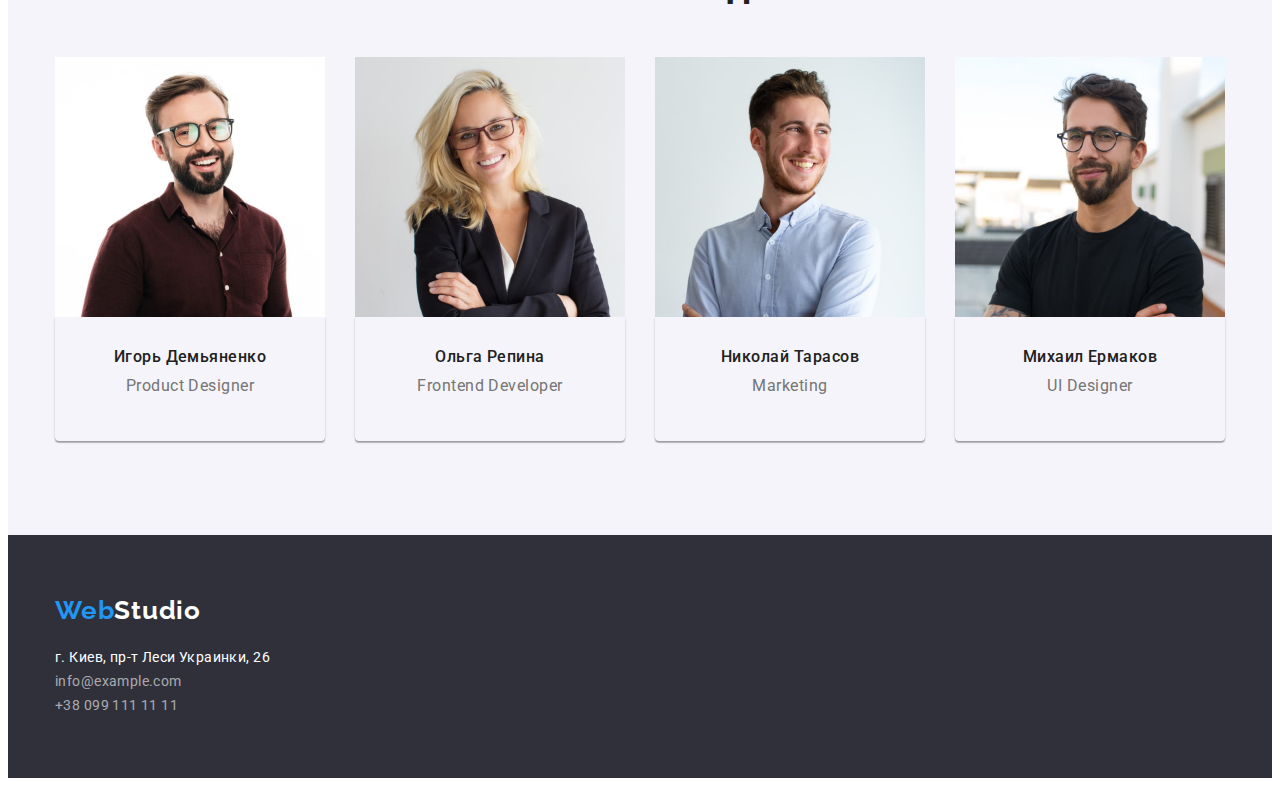
==== commit a02c982d: "Update index.html" ====
--- a/index.html
+++ b/index.html
@@ -49,7 +49,7 @@
       <!--Hero-->
       <section class="hero">
         <div class="container">
-          <h1 class="hero-title">Эффективные решения </br> для вашего бизнеса</h1>
+          <h1 class="hero-title">Эффективные решения для вашего бизнеса</h1>
           <button class="modal-button" type="button">Заказать услугу</button>
         </div>
       </section>
@@ -109,13 +109,17 @@
           <ul class="team-list list">
             <li class="team-item">
               <img src="./images/team/igor.jpg" alt="Игорь Демьяненко" width="270" height="260" />
-              <div class="team-item-content"><h3 class="team-title-item">Игорь Демьяненко</h3>
-              <p class="team-text" lang="en">Product Designer</p></div>
+              <div class="team-item-content">
+                <h3 class="team-title-item">Игорь Демьяненко</h3>
+                <p class="team-text" lang="en">Product Designer</p>
+              </div>
             </li>
             <li class="team-item">
               <img src="./images/team/olga.jpg" alt="Ольга Репина" width="270" height="260" />
-              <div class="team-item-content"><h3 class="team-title-item">Ольга Репина</h3>
-              <p class="team-text" lang="en">Frontend Developer</p></div>
+              <div class="team-item-content">
+                <h3 class="team-title-item">Ольга Репина</h3>
+                <p class="team-text" lang="en">Frontend Developer</p>
+              </div>
             </li>
             <li class="team-item">
               <img
@@ -124,13 +128,17 @@
                 width="270"
                 height="260"
               />
-              <div class="team-item-content"><h3 class="team-title-item">Николай Тарасов</h3>
-              <p class="team-text" lang="en">Marketing</p></div>
+              <div class="team-item-content">
+                <h3 class="team-title-item">Николай Тарасов</h3>
+                <p class="team-text" lang="en">Marketing</p>
+              </div>
             </li>
             <li class="team-item">
               <img src="./images/team/michail.jpg" alt="Михаил Ермаков" width="270" height="260" />
-              <div class="team-item-content"><h3 class="team-title-item">Михаил Ермаков</h3>
-              <p class="team-text" lang="en">UI Designer</p></div>
+              <div class="team-item-content">
+                <h3 class="team-title-item">Михаил Ермаков</h3>
+                <p class="team-text" lang="en">UI Designer</p>
+              </div>
             </li>
           </ul>
         </div>
--- a/css/styles.css
+++ b/css/styles.css
@@ -1,3 +1,4 @@
+/*=============WebStudio=============*/
 :root {
   --main-font: 'Roboto', sans-serif;
   --secondary-font: 'Raleway', sans-serif;
@@ -13,6 +14,24 @@
   --mail-link-color: rgba(255, 255, 255, 0.6);
 }
 
+body {
+  font-family: var(--main-font);
+  color: var(--font-color);
+  font-weight: 400;
+  font-size: 14px;
+}
+
+html {
+    box-sizing: border-box;
+}
+
+*,
+*::after,
+*::before {
+    box-sizing: inherit;
+}
+
+/* Стили для обнуления верхних отступов у элементов */
 h1,
 h2,
 h3,
@@ -20,36 +39,58 @@
 h5,
 h6,
 p {
-  margin-top: 0;
-  margin-bottom: 0;
-}
-
-ul,
-ol {
-  margin-top: 0;
-  margin-bottom: 0;
-  padding-left: 0;
-}
-
+    margin-top: 0;
+}
+
+/* Класс для обнуления базовых свойств у списков (ul, ol) */
+.list {
+    list-style: none;
+    padding-left: 0;
+    margin: 0;
+}
+
+/* Класс для обнуления базовых свойств у ссылок */
+.link {
+    text-decoration: none;
+    color: inherit;
+}
+
+/* Класс для обнуления базовых свойств у кнопки */
+.button {
+    border: none;
+    background: transparent;
+    color: inherit;
+    font-family: inherit;
+    cursor: pointer;
+}
+
+/* Свойства для корректного отображения картинок */
 img {
-  display: block;
-}
-
-.list {
-  list-style: none;
-}
-
-.link {
-  text-decoration: none;
-}
-
-body {
-  font-family: var(--main-font);
-  color: var(--font-color);
-  font-weight: 400;
-  font-size: 14px;
-}
-
+    display: block;
+    max-width: 100%;
+    height: auto;
+}
+
+/* Свойства для обнуления курсива у address */
+
+address {
+    font-style: normal;
+    /* or */
+    font-style: inherit;
+}
+
+/* Класс чтобы визуально спрятать элементы */
+
+.visually-hidden {
+  position: absolute;
+  clip: rect(0 0 0 0);
+  width: 1px;
+  height: 1px;
+  margin: -1px;
+  …
+}
+
+/*======= Components ========*/
 .container {
   width: 1200px;
   padding-left: 15px;
@@ -60,6 +101,7 @@
   padding-top: 94px;
   padding-bottom: 94px;
 }
+/*======= End Components ========*/
 
 /*========= HEADER ========*/
 .header {
@@ -139,6 +181,9 @@
   padding: 200px 0;
   text-align: center;
 }
+.hero .container {
+    width: 696px;
+}
 .hero-title {
   font-weight: 900;
   font-size: 44px;
@@ -146,7 +191,7 @@
   letter-spacing: 0.06em;
   text-transform: uppercase;
   color: var(--secondary-color);
-  padding-bottom: 30px;
+  margin-bottom: 30px;
 }
 .modal-button {
   border-radius: 4px;
@@ -170,9 +215,6 @@
 /*========= END HERO ========*/
 
 /*========= ADVANTAGES ========*/
-.advantages-title-container {
-  visibility: hidden;
-}
 .advantages-title {
   font-weight: 700;
   line-height: 1.14;
@@ -267,9 +309,7 @@
   padding-top: 64px;
   padding-bottom: 124px;
 }
-.portfolio-title {
-  visibility: hidden;
-}
+
 .portfolio-button {
   display: inline-block;
   font-weight: 500;
